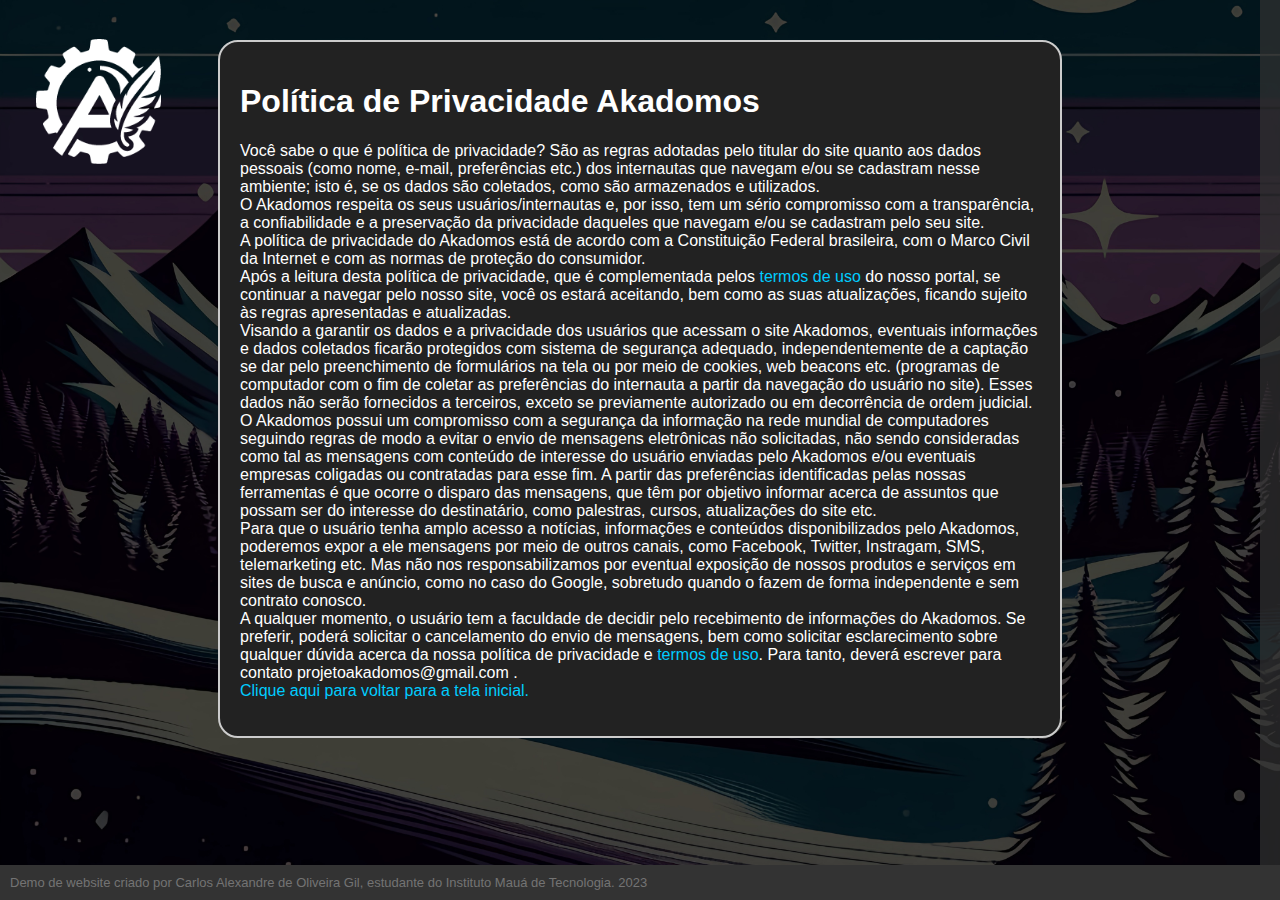
==== politicadeprivacidade.html @ b72646d1 "Politica de Privacidade e Termos de Uso" ====
<!DOCTYPE html>
<html>
<head>
    <link rel="stylesheet" type="text/css" href="static/main.css">
    <link rel="icon" type="image/x-icon" href="static/Imagens/favicon.ico">
    <title>Akadomos</title>
    <style>
        body {
            background-color: #222;
            color: #fff;
            font-family: Arial, sans-serif;
        }
        .container {
	    max-width: 800px;
            margin: 0 auto;
            padding: 20px;
        }
        a {
            color: #00ccff;
            text-decoration: none;
        }
        a:hover {
            text-decoration: underline;
        }
    </style>
</head>
<body style="background-image: url(static/Imagens/bkg1.jpg);background-position: center -320px;background-size: cover;">
    <div id="sidebar">
        <a href="index.html">Pagina Inicial</a>
        <a href="#">Seu Perfil</a>
        <a href="#">Configurações</a>
        <a href="index.html">Sair</a>
    </div>

    <div class="img-container">
        <a href="index.html">
            <img src="static/Imagens/Akadomos Logo2.png" alt="Akadomos o Lar do Acadêmico" width="200" height="200">
        </a>
    </div>

    <div class="skip2"></div>

    <div class="container3">
    <h1>Política de Privacidade Akadomos</h1>
    <p>
        Você sabe o que é política de privacidade? São as regras adotadas pelo titular do site quanto aos dados pessoais (como nome, e-mail, preferências etc.) dos internautas que navegam e/ou se cadastram nesse ambiente; isto é, se os dados são coletados, como são armazenados e utilizados. <br>

        O Akadomos respeita os seus usuários/internautas e, por isso, tem um sério compromisso com a transparência, a confiabilidade e a preservação da privacidade daqueles que navegam e/ou se cadastram pelo seu site. <br>
        
        A política de privacidade do Akadomos está de acordo com a Constituição Federal brasileira, com o Marco Civil da Internet e com as normas de proteção do consumidor. <br>
        
        Após a leitura desta política de privacidade, que é complementada pelos <a href="termosdeuso.html">termos de uso</a> do nosso portal, se continuar a navegar pelo nosso site, você os estará aceitando, bem como as suas atualizações, ficando sujeito às regras apresentadas e atualizadas. <br>
        
        Visando a garantir os dados e a privacidade dos usuários que acessam o site Akadomos, eventuais informações e dados coletados ficarão protegidos com sistema de segurança adequado, independentemente de a captação se dar pelo preenchimento de formulários na tela ou por meio de cookies, web beacons etc. (programas de computador com o fim de coletar as preferências do internauta a partir da navegação do usuário no site). Esses dados não serão fornecidos a terceiros, exceto se previamente autorizado ou em decorrência de ordem judicial. <br>
        
        O Akadomos possui um compromisso com a segurança da informação na rede mundial de computadores seguindo regras de modo a evitar o envio de mensagens eletrônicas não solicitadas, não sendo consideradas como tal as mensagens com conteúdo de interesse do usuário enviadas pelo Akadomos e/ou eventuais empresas coligadas ou contratadas para esse fim. A partir das preferências identificadas pelas nossas ferramentas é que ocorre o disparo das mensagens, que têm por objetivo informar acerca de assuntos que possam ser do interesse do destinatário, como palestras, cursos, atualizações do site etc. <br>
        
        Para que o usuário tenha amplo acesso a notícias, informações e conteú­dos disponibilizados pelo Akadomos, poderemos expor a ele mensagens por meio de outros canais, como Facebook, Twitter, Instragam, SMS, telemarketing etc. Mas não nos responsabilizamos por eventual exposição de nossos produtos e serviços em sites de busca e anúncio, como no caso do Google, sobretudo quando o fazem de forma independente e sem contrato conosco. <br>
        
        A qualquer momento, o usuário tem a faculdade de decidir pelo recebimento de informações do Akadomos. Se preferir, poderá solicitar o cancelamento do envio de mensagens, bem como solicitar esclarecimento sobre qualquer dúvida acerca da nossa política de privacidade e <a href="termosdeuso.html">termos de uso</a>. Para tanto, deverá escrever para contato projetoakadomos@gmail.com . <br>

        <a href="index.html">Clique aqui para voltar para a tela inicial.</a>
    </p>
    </div>

    <div class="skip2"></div>



    <footer class="sticky-footer">
        Demo de website criado por Carlos Alexandre de Oliveira Gil, estudante do Instituto Mauá de Tecnologia. 2023
    </footer>
</body>
</html>
---- static/main.css ----
.skip1{
    padding: 35px;
}

.input-container {
    display: flex;
    align-items: center;
    justify-content: center;
    max-width: 1000px;
    margin: 0 auto;
    padding: 0px;
}

#post-input {
    flex: 1; /* Allow the input field to take up remaining space */
    margin-right: 10px; /* Add some spacing between input and button */
}

#post-form button {
    background-color: #00ccff;
    color: #fff;
    border: none;
    font-weight: bold;
    padding: 10px 20px;
    cursor: pointer;
}

.img-container {
    position: relative;
}

.img-container a {
    position: absolute;
    top: 0;
    left: 0;
    width: 100%;
    height: 100%;
}
.sticky-footer {
    font-size: small;
    position: fixed;
    bottom: 0;
    left: 0;
    width: 100%;
    background-color: #333; /* Set your desired background color */
    color: #737373; /* Set your desired text color */
    padding: 10px; /* Adjust padding as needed */
}

.post {
    border: 1px solid #ccc; /* Add a border around the post */
    padding: 10px; /* Add padding to create spacing around the content */
    margin: 10px 0; /* Add margin to create spacing between posts */
    background-color: #333; /* Set a background color for the post */
    box-shadow: 5px 10px 5px rgba(0, 0, 0, 1); /* Add a subtle shadow for depth */
    border-radius: 5px; /* Round the corners of the post */
}
.post-container {
    max-width: 1000px;
        margin: 0 auto;
        padding: 20px;
    }

.icon {
    position: relative;
    bottom: 6px;
    vertical-align: top; /* Align the image vertically in the middle of the line */
    width: 3%;
    height: 3%;
}

#sidebar {
    width: 20px;
    height: 100%;
    position: fixed;
    background-color: #333333ae;
    color: #fff;
    right: 0;
    transition: 0.3s;
}

#sidebar:hover {
    transition: 0.3s;
    font-family: Arial, sans-serif;
    width: 250px;
    height: 100%;
    position: fixed;
    background-color: #333333ae;
    color: #fff;
    right: 0;
}

#sidebar a {
        color: #33333300;
        transition: 0s;
}
/* Add some style for better look and feel */
#sidebar:hover a {
    padding: 8px; 
    text-decoration: none;
    font-size: 18px;
    color: #ffffff;
    display: block;
    transition: 0.5s;
}

#sidebar:hover a:hover {
    color: #ff7300;
}

body {
    background-color: #222;
    margin: 0px;
    color: #fff;
    font-family: Arial, sans-serif;
}
.container {
max-width: 800px;
    margin: 0 auto;
    padding: 20px;
}
body a {
    color: #00ccff;
    text-decoration: none;
}
body a:hover {
    text-decoration: underline;
}

/*login*/

.title {
    font-size: x-large;
    max-width: 800px;
    margin: 0 auto;
    padding: 0px;
    align-items: center;
    justify-content: center;
    display: flex;
}

.container2 {
    background-image: url(Imagens/bkg1.jpg);
    border: 2px solid #ccc;
    border-radius: 20px;
    max-width: 800px;
    margin: 0 auto;
    padding: 20px;
    background-size: cover;
    background-position: center -270px;
    background-repeat: no-repeat;
    }

.log-cont {
    max-width: 800px;
    margin: 0 auto;
    padding: 5px;
    align-items: center;
    justify-content: center;
    display: flex;
    border-radius: 5px;
}

.btn {
    width: 200px;
    margin: 0 auto;
    padding: 10px;
    align-items: center;
    justify-content: center;
    display: flex;
    border: none;
    border-radius: 10px;
    background-color: white;
    transition: 0.5s;
}

.btn2 {
    width: 100px;
    margin: 10px;
    padding: 10px;
    align-items: center;
    justify-content: center;
    border: 1px solid white;
    border-radius: 10px;
    background-color: rgb(29, 29, 29);
    transition: 0.5s;
}

.btn2:hover {
    width: 100px;
    margin: 10px;
    padding: 10px;
    align-items: center;
    justify-content: center;
    border: 1px solid white;
    border-radius: 10px;
    background-color: rgb(49, 49, 49);
    transition: 0.5s;
}


.btn:hover {
    width: 200px;
    margin: 0 auto;
    padding: 10px;
    align-items: center;
    justify-content: center;
    display: flex;
    border: none;
    border-radius: 10px;
    background-color: rgb(130, 130, 130);
    transition: 0.5s;
}

.lembrar {
    font-size: small;
    max-width: 800px;
    margin: 0 auto;
    padding: 5px;
    align-items: center;
    justify-content: center;
    display: flex;
}

.registrar {
    max-width: 800px;
    margin: 0 auto;
    padding: 0px;
    align-items: center;
    justify-content: center;
    display: flex;
}

/*outros*/

.container3 {
    background-color: #222;
    border: 2px solid #ccc;
    border-radius: 20px;
    max-width: 800px;
    margin: 0 auto;
    padding: 20px;
    background-size: cover;
    background-position: center -270px;
    background-repeat: no-repeat;
    }

.container5 {
    background-color: #222;
    border: 2px solid #ccc;
    border-radius: 20px;
    max-width: 310px;
    margin: 0 auto;
    padding-left: 20px;
    padding-right: 20px;
    padding-top: 10px;
    padding-bottom: 10px;
    background-size: cover;
    background-position: center -270px;
    background-repeat: no-repeat;
    }

    
.skip2{
    padding: 20px;
}

.status-failed {
    color: rgb(255, 0, 0);
    max-width: 800px;
    margin: 0 auto;
    padding: 5px;
    align-items: center;
    justify-content: center;
    display: flex;
}

.newsletter {
    align-items: center;
    justify-content: center;
    color: white;
    background-color: #5a583d;
    border: 2px solid #ccc;
    border-radius: 4px;
    max-width: fit-content;
    margin: 0 auto;
    padding: 20px;
    background-size: cover;
    background-position: center center;
    background-repeat: no-repeat;
    background-image: url(Imagens/news2.jpg);
    }

.img-shadow{
    display: flex;
    align-items: center;
    align-content: center;
    background-color: #222222d2;
    padding: 15px;
    margin: 5px;
    max-width: 100%;
    max-height: 100%;
}

.sub-title {
    align-items: center;
    justify-content: center;
    display: flex;
    font-weight: bold;
    padding: 3px;
}

.container4 {
    background-image: url(Imagens/newsletter.jpg);
    border: 2px solid #ccc;
    border-radius: 20px;
    max-width: 900px;
    margin: 0 auto;
    padding: 10px;
    background-size: cover;
    background-position: center -270px;
    background-repeat: no-repeat;
    
}

/*flexbox teste*/

.container-colunasnl {
    background-image: url(Imagens/newsletter.jpg);
    border: 2px solid #ccc;
    border-radius: 20px;
    max-width: 900px;
    margin: 0 auto;
    padding: 10px;
    background-size: cover;
    background-position: center -270px;
    background-repeat: no-repeat;
    display: grid;
    grid-template-columns: 1fr 1fr;
    gap: 2px;
    height: 600px;
}

.container-colunas {
    border: 2px solid #ccc;
    border-radius: 20px;
    max-width: 900px;
    margin: 0 auto;
    padding: 10px;
    background-size: cover;
    background-position: center -270px;
    background-repeat: no-repeat;
    display: grid;
    grid-template-columns: 1fr 1fr 1fr;
    gap: 2px;
    height: auto;
}

.coluna {
    display: flex;
    justify-content: center; /* Horizontally center */
    align-items: center; /* Vertically center */
    padding: 20px;
    border: 1px solid #ccc;
    box-sizing: border-box;
}

.revista {
    position: relative;
    width: 360px;
    background-color: rgba(0, 0, 0, 0.64);
    padding: 5px;
    transition: 0.3s;
}

.revista:hover {
    width: 380px;
    background-color: rgba(0, 0, 0, 0.64);
    padding: 2px;
    transition: 0.3s;
}
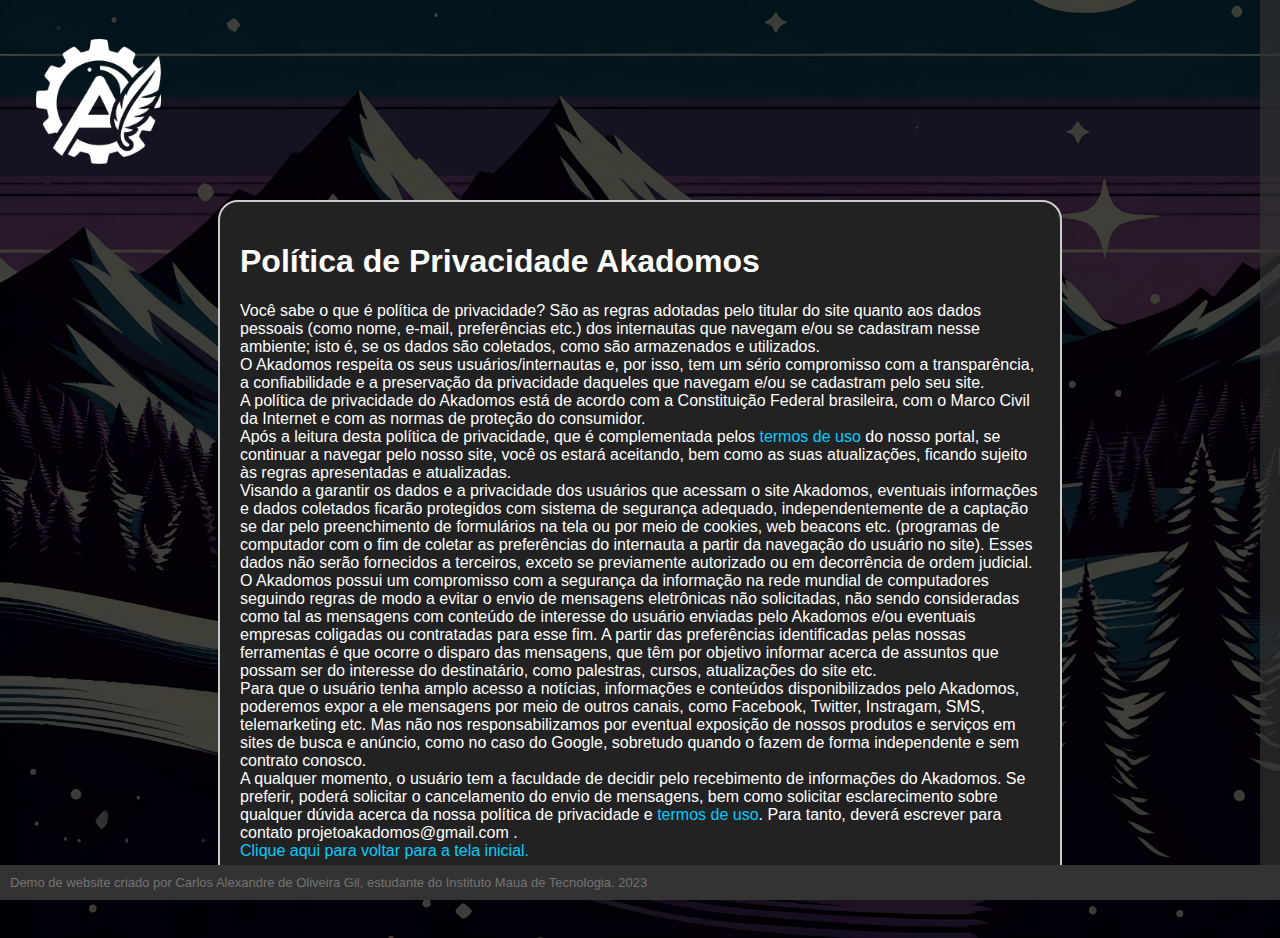
==== commit 04594529: "modf1" ====
--- a/politicadeprivacidade.html
+++ b/politicadeprivacidade.html
@@ -39,6 +39,11 @@
     </div>
 
     <div class="skip2"></div>
+    <div class="skip2"></div>
+    <div class="skip2"></div>
+    <div class="skip2"></div>
+    <div class="skip2"></div>
+
 
     <div class="container3">
     <h1>Política de Privacidade Akadomos</h1>
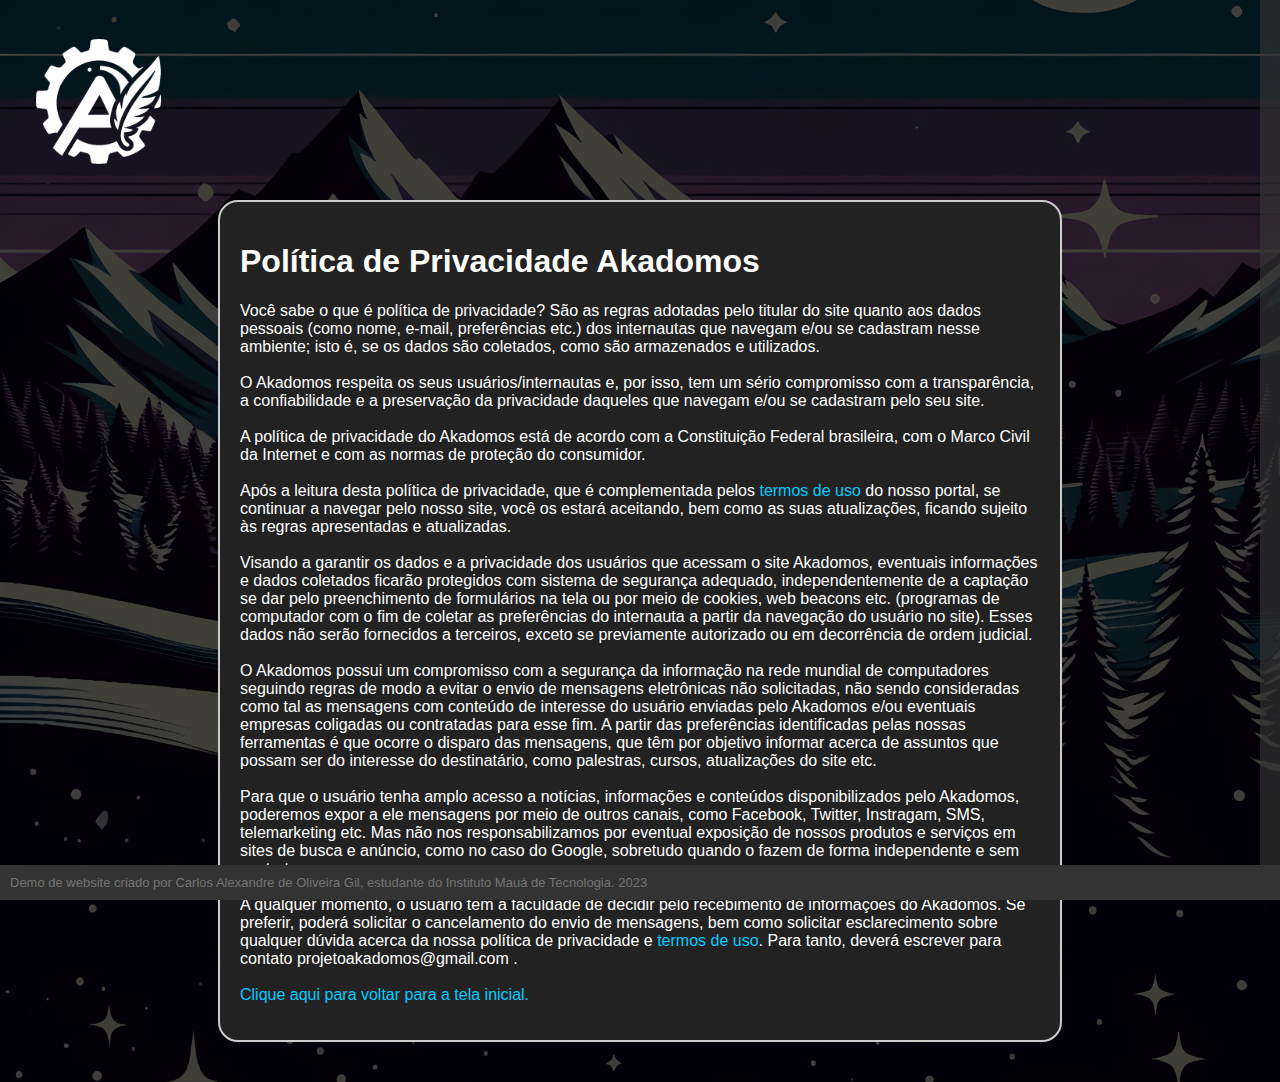
==== commit d7e07ed4: "Atualizacao de contatos" ====
--- a/politicadeprivacidade.html
+++ b/politicadeprivacidade.html
@@ -49,21 +49,21 @@
     <h1>Política de Privacidade Akadomos</h1>
     <p>
         Você sabe o que é política de privacidade? São as regras adotadas pelo titular do site quanto aos dados pessoais (como nome, e-mail, preferências etc.) dos internautas que navegam e/ou se cadastram nesse ambiente; isto é, se os dados são coletados, como são armazenados e utilizados. <br>
-
+        <br>
         O Akadomos respeita os seus usuários/internautas e, por isso, tem um sério compromisso com a transparência, a confiabilidade e a preservação da privacidade daqueles que navegam e/ou se cadastram pelo seu site. <br>
-        
+        <br>
         A política de privacidade do Akadomos está de acordo com a Constituição Federal brasileira, com o Marco Civil da Internet e com as normas de proteção do consumidor. <br>
-        
+        <br>
         Após a leitura desta política de privacidade, que é complementada pelos <a href="termosdeuso.html">termos de uso</a> do nosso portal, se continuar a navegar pelo nosso site, você os estará aceitando, bem como as suas atualizações, ficando sujeito às regras apresentadas e atualizadas. <br>
-        
+        <br>
         Visando a garantir os dados e a privacidade dos usuários que acessam o site Akadomos, eventuais informações e dados coletados ficarão protegidos com sistema de segurança adequado, independentemente de a captação se dar pelo preenchimento de formulários na tela ou por meio de cookies, web beacons etc. (programas de computador com o fim de coletar as preferências do internauta a partir da navegação do usuário no site). Esses dados não serão fornecidos a terceiros, exceto se previamente autorizado ou em decorrência de ordem judicial. <br>
-        
+        <br>
         O Akadomos possui um compromisso com a segurança da informação na rede mundial de computadores seguindo regras de modo a evitar o envio de mensagens eletrônicas não solicitadas, não sendo consideradas como tal as mensagens com conteúdo de interesse do usuário enviadas pelo Akadomos e/ou eventuais empresas coligadas ou contratadas para esse fim. A partir das preferências identificadas pelas nossas ferramentas é que ocorre o disparo das mensagens, que têm por objetivo informar acerca de assuntos que possam ser do interesse do destinatário, como palestras, cursos, atualizações do site etc. <br>
-        
+        <br>
         Para que o usuário tenha amplo acesso a notícias, informações e conteú­dos disponibilizados pelo Akadomos, poderemos expor a ele mensagens por meio de outros canais, como Facebook, Twitter, Instragam, SMS, telemarketing etc. Mas não nos responsabilizamos por eventual exposição de nossos produtos e serviços em sites de busca e anúncio, como no caso do Google, sobretudo quando o fazem de forma independente e sem contrato conosco. <br>
-        
+        <br>
         A qualquer momento, o usuário tem a faculdade de decidir pelo recebimento de informações do Akadomos. Se preferir, poderá solicitar o cancelamento do envio de mensagens, bem como solicitar esclarecimento sobre qualquer dúvida acerca da nossa política de privacidade e <a href="termosdeuso.html">termos de uso</a>. Para tanto, deverá escrever para contato projetoakadomos@gmail.com . <br>
-
+        <br>
         <a href="index.html">Clique aqui para voltar para a tela inicial.</a>
     </p>
     </div>
--- a/static/main.css
+++ b/static/main.css
@@ -353,7 +353,7 @@
     background-repeat: no-repeat;
     display: grid;
     grid-template-columns: 1fr 1fr 1fr;
-    gap: 2px;
+    gap: 4px;
     height: auto;
 }
 
